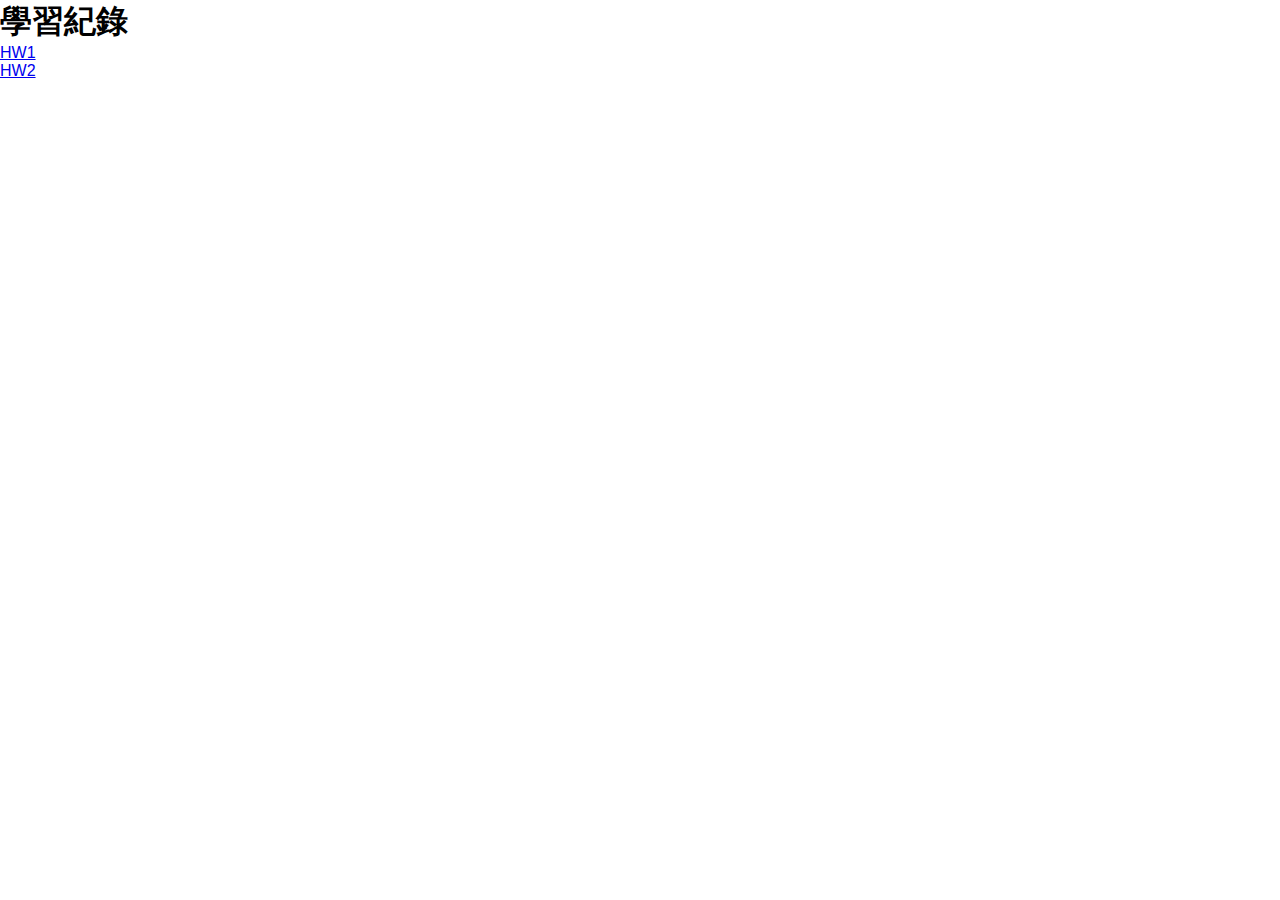
==== index.html @ 0e28525d "New" ====
<!DOCTYPE html>

<head>
    <meta charset="UTF-8">
    <meta name="viewport" content="width=device-width, initial-scale=1, maximum-scale=1.0">
    <meta http-equiv="X-UA-Compatible" content="IE=edge">
    <meta name="renderer" content="webkit">
    <title>學習紀錄</title>
    <link rel="stylesheet" href="CSS/notosanstc.css">
    <link rel="stylesheet" href="CSS/style.css">
</head>
<body>
    <h1>學習紀錄</h1>
    <ul>
        <li><a href="HW1/HW1.html">HW1</a></li>
        <li><a href="HW2/HW2.html">HW2</a></li>
    </ul>
</body>
</html>
---- CSS/notosanstc.css ----
/*
* Noto Sans TC (Chinese_traditional) http://www.google.com/fonts/earlyaccess
 */
@font-face {
  font-family: 'Noto Sans TC';
  font-style: normal;
  font-weight: 100;
  src: url(//fonts.gstatic.com/ea/notosanstc/v1/NotoSansTC-Thin.woff2) format('woff2'),
       url(//fonts.gstatic.com/ea/notosanstc/v1/NotoSansTC-Thin.woff) format('woff'),
       url(//fonts.gstatic.com/ea/notosanstc/v1/NotoSansTC-Thin.otf) format('opentype');
}
@font-face {
  font-family: 'Noto Sans TC';
  font-style: normal;
  font-weight: 300;
  src: url(//fonts.gstatic.com/ea/notosanstc/v1/NotoSansTC-Light.woff2) format('woff2'),
       url(//fonts.gstatic.com/ea/notosanstc/v1/NotoSansTC-Light.woff) format('woff'),
       url(//fonts.gstatic.com/ea/notosanstc/v1/NotoSansTC-Light.otf) format('opentype');
}
@font-face {
   font-family: 'Noto Sans TC';
   font-style: normal;
   font-weight: 400;
   src: url(//fonts.gstatic.com/ea/notosanstc/v1/NotoSansTC-Regular.woff2) format('woff2'),
        url(//fonts.gstatic.com/ea/notosanstc/v1/NotoSansTC-Regular.woff) format('woff'),
        url(//fonts.gstatic.com/ea/notosanstc/v1/NotoSansTC-Regular.otf) format('opentype');
 }
@font-face {
   font-family: 'Noto Sans TC';
   font-style: normal;
   font-weight: 500;
   src: url(//fonts.gstatic.com/ea/notosanstc/v1/NotoSansTC-Medium.woff2) format('woff2'),
        url(//fonts.gstatic.com/ea/notosanstc/v1/NotoSansTC-Medium.woff) format('woff'),
        url(//fonts.gstatic.com/ea/notosanstc/v1/NotoSansTC-Medium.otf) format('opentype');
 }
@font-face {
   font-family: 'Noto Sans TC';
   font-style: normal;
   font-weight: 700;
   src: url(//fonts.gstatic.com/ea/notosanstc/v1/NotoSansTC-Bold.woff2) format('woff2'),
        url(//fonts.gstatic.com/ea/notosanstc/v1/NotoSansTC-Bold.woff) format('woff'),
        url(//fonts.gstatic.com/ea/notosanstc/v1/NotoSansTC-Bold.otf) format('opentype');
 }
@font-face {
   font-family: 'Noto Sans TC';
   font-style: normal;
   font-weight: 900;
   src: url(//fonts.gstatic.com/ea/notosanstc/v1/NotoSansTC-Black.woff2) format('woff2'),
        url(//fonts.gstatic.com/ea/notosanstc/v1/NotoSansTC-Black.woff) format('woff'),
        url(//fonts.gstatic.com/ea/notosanstc/v1/NotoSansTC-Black.otf) format('opentype');
 }
---- CSS/style.css ----
*{
    font-family: notosanstc, sans-serif, Arial;
    box-sizing: border-box;
    margin: 0;
    padding: 0;
    -webkit-box-sizing:border-box;
    -moz-box-sizing:border-box;
    
}
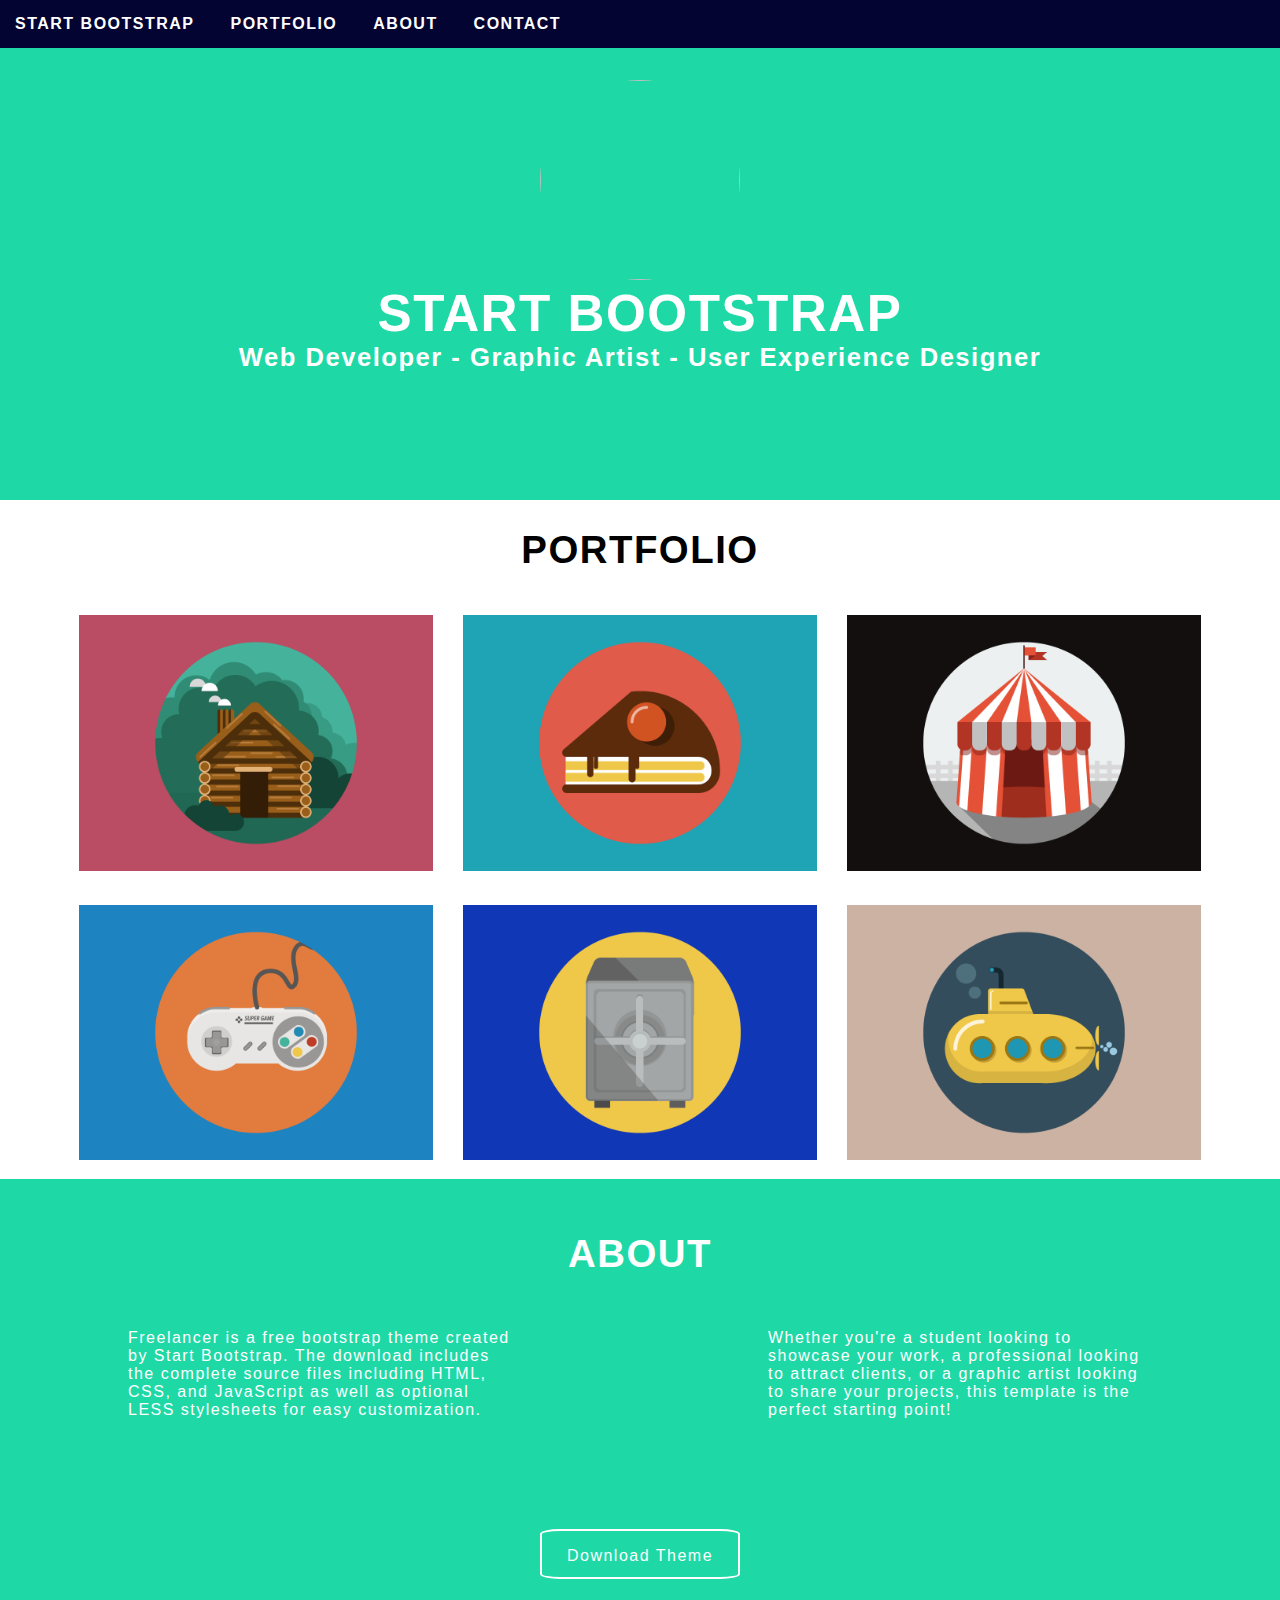
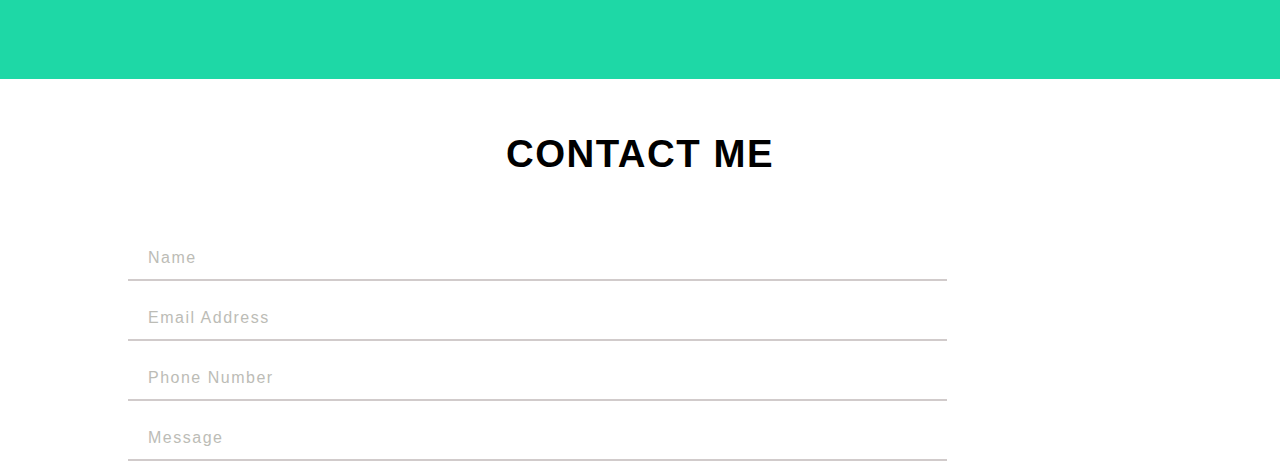
==== commit cabf2795: "upload" ====
--- a/index.html
+++ b/index.html
@@ -1,19 +1,101 @@
 <!DOCTYPE html>
-
+<html lang="en">
 <head>
     <meta charset="UTF-8">
     <meta name="viewport" content="width=device-width, initial-scale=1, maximum-scale=1.0">
     <meta http-equiv="X-UA-Compatible" content="IE=edge">
     <meta name="renderer" content="webkit">
-    <title>學習紀錄</title>
-    <link rel="stylesheet" href="CSS/notosanstc.css">
-    <link rel="stylesheet" href="CSS/style.css">
+    <link rel="stylesheet" href="CSS/hw6.css">
+    <title>HW6</title>
 </head>
 <body>
-    <h1>學習紀錄</h1>
-    <ul>
-        <li><a href="HW1/HW1.html">HW1</a></li>
-        <li><a href="HW2/HW2.html">HW2</a></li>
-    </ul>
+    <div class="row">
+         <div class="col-md-12">  
+            <nav>
+                 <ul>
+                    <li class="start"><a href="#">START BOOTSTRAP</a></li>
+                    <li><a href="#portfolio">PORTFOLIO</a></li>
+                    <li><a href="#about">ABOUT</a></li>
+                    <li><a href="#contact">CONTACT</a></li>
+                 </ul>
+            </nav>
+        </div>
+    </div>
+    <div class="row">
+       <div class="col-md-12">
+       <header>
+           <div class="imgkelly"><img src="img/kelly.jpg" alt=""></div>
+            <h1>START BOOTSTRAP</h1>
+            <h3>Web Developer - Graphic Artist - User Experience Designer</h3>
+        </header>
+        </div>
+    </div>
+    <section id="portfolio">
+     <div class="row">
+      <div class="container">
+       <h2>PORTFOLIO</h2>
+        <div class="col-md-4 col-sm-6">
+            <div class="thumbnail">
+            <a href="HW1/HW1.html" target="_blank"><img src="img/cabin.png" alt="">
+            </a>
+        </div></div>
+        <div class="col-md-4 col-sm-6">
+            <div class="thumbnail">
+            <a href="HW2/HW2.html" target="_blank"><img src="img/cake.png" alt="">
+                </a></div></div>
+        <div class="col-md-4 col-sm-6">
+            <div class="thumbnail">
+            <a href="iPhone/iPhone.html" target="_blank"><img src="img/circus.png" alt="">
+                </a></div></div>
+        <div class="col-md-4 col-sm-6">
+            <div class="thumbnail">
+            <a href="HW5/rw.html" target="_blank"><img src="img/game.png" alt="">
+                </a></div></div>
+        <div class="col-md-4 col-sm-6">
+            <div class="thumbnail">
+            <img src="img/safe.png" alt="">
+        </div></div>
+        <div class="col-md-4 col-sm-6">
+            <div class="thumbnail">
+            <img src="img/submarine.png" alt="">
+        </div></div>
+    </div>
+    </div>
+    </section>
+    
+    <section id="about">
+        <div class="row">
+            <div class="content">
+                <h2>ABOUT</h2>
+                <div class="col-md-6">
+                    <p>Freelancer is a free bootstrap theme created by Start Bootstrap. The download includes the complete source files including HTML, CSS, and JavaScript as well as optional LESS stylesheets for easy customization.</p>
+                </div>
+                <div class="col-md-6">
+                    <p>Whether you're a student looking to showcase your work, a professional looking to attract clients, or a graphic artist looking to share your projects, this template is the perfect starting point!</p>
+                </div>
+                <div class="col-md-12">
+                <div class="button">Download Theme</div>
+                </div>
+            </div>
+        </div>
+    </section>
+    
+    <section id="contact">
+          <div class="row">
+           <h2>CONTACT ME</h2>
+            <div class="col-md-12">
+               
+                   <div class="inputtext"><input type="text" name="Name" value="Name"><br></div>
+                   <div class="inputtext"><input type="text" name="Email" value="Email Address"><br></div>
+                   <div class="inputtext"><input type="text" name="Phone" value="Phone Number"><br></div>
+                   <div class="inputtext"><input type="text" name="Message" value="Message"></div>
+               </div>
+                
+            </div>
+        </div>
+        
+    </section>
+    
+    
 </body>
 </html>--- a/CSS/hw6.css
+++ b/CSS/hw6.css
@@ -0,0 +1,254 @@
+*{
+    font-size: 16px;
+    letter-spacing: 1.5px;
+    font-family: NotoSansTC-Regular, sans-serif, Arial;
+    box-sizing: border-box;
+    margin: 0;
+    padding: 0;
+    -webkit-box-sizing:border-box;
+    -moz-box-sizing:border-box;
+}
+
+.row:after{
+    content:"";
+    clear:both;
+    display:block; 
+}
+
+
+
+[class*="col-"]{
+    width:100%;
+    float:left;
+}
+
+nav{
+    position: fixed;
+    top:0;
+    width:100%;
+    background-color: #040433;
+
+   
+}
+
+nav ul>li {
+    list-style-type: none;
+    display: inline-block;
+    padding: 15px;
+    
+}
+
+li a {
+    text-decoration: none;
+    color: white;
+    font-weight: bold;
+}
+
+li a:hover:not(.start) {
+    color: #1ed8a6;
+}
+
+header {
+    background-color: #1ed8a6;
+    width:100%;
+    height: 500px;
+    text-align: center;
+/*    position: absolute;*/
+    
+}
+header .star{
+    width:100px;
+        
+}
+
+header img {
+    width:200px;
+    height: 200px;
+    border-radius: 50%;
+    margin-top: 80px;
+}
+
+header h1{
+    font-size: 4vw;
+    color: white;
+}
+
+heaer .star{
+    width:50%;
+    height: 150px;
+}
+
+header h3{
+    font-size: 2vw;
+    color: white;
+}
+
+.container{
+    width:90%;
+    margin: 0 auto;
+     overflow:auto;
+    
+    
+}
+.container h2{
+    font-size: 3vw;
+    color: black;
+    text-align: center;
+    height: 100px;
+    line-height: 100px;
+}
+
+.thumbnail{
+    margin: 15px;
+    }
+
+.thumbnail img{
+    width:100%;
+    height: auto;
+    }
+
+.thumbnail img:hover{
+    background-color: rgba(255, 255, 255, 1);
+}
+
+.content {
+    background-color: #1ed8a6;
+    height: 500px;
+    
+}
+
+.content h2{
+    font-size: 3vw;
+    color: white;
+    text-align: center;
+    line-height: 150px;
+}
+.content p{
+    height: 200px;
+    width: 60%;
+    color: white;
+    overflow: hidden;
+    margin:0 auto;
+     
+}
+.content .button{
+    margin: 0 auto;
+    height: 50px;
+    width: 200px;
+    line-height: 50px;
+    border:2px solid white;
+    border-radius: 10%;
+    text-align: center;
+    color: white;
+}
+.content .button:hover{
+    background-color: white;
+    color:#1ed8a6;
+}
+
+
+ 
+#contact h2{
+    font-size: 3vw;
+    text-align: center;
+    line-height: 150px;
+    
+}
+#contact .inputtext{
+   margin: 0 auto;
+   width: 80%;
+}
+input[type=text] {
+    width: 80%;
+    color: #bcbcb6;
+    padding: 12px 20px;
+    margin: 8px 0;
+    box-sizing: border-box;
+    border:none;
+    border-bottom:2px solid #d1cbcb;
+    
+}
+
+
+
+
+@media screen and (min-width:992px){
+    .col-md-1{
+        width:calc(100%*1/12);
+    }
+    .col-md-2{
+        width:calc(100%*2/12);
+    }
+    .col-md-3{
+        width:calc(100%*3/12);
+    }
+    .col-md-4{
+        width:calc(100%*4/12);
+    }
+    .col-md-5{
+        width:calc(100%*5/12);
+    }
+    .col-md-6{
+        width:calc(100%*6/12);
+    }
+    .col-md-7{
+        width:calc(100%*7/12);
+    }
+    .col-md-8{
+        width:calc(100%*8/12);
+    }
+    .col-md-9{
+        width:calc(100%*9/12);
+    }
+    .col-md-10{
+        width:calc(100%*10/12);
+    }
+    .col-md-11{
+        width:calc(100%*11/12);
+    }
+    .col-md-12{
+        width:calc(100%*12/12);
+    }
+}
+
+
+/*介於768~991*/
+
+@media screen and (min-width:768px) and (max-width:991px){
+    .col-sm-1{
+        width:calc(100%*1/12);
+    }
+    .col-sm-2{
+        width:calc(100%*2/12);
+    }
+    .col-sm-3{
+        width:calc(100%*3/12);
+    }
+    .col-sm-4{
+        width:calc(100%*4/12);
+    }
+    .col-sm-5{
+        width:calc(100%*5/12);
+    }
+    .col-sm-6{
+        width:calc(100%*6/12);
+    }
+    .col-sm-7{
+        width:calc(100%*7/12);
+    }
+    .col-sm-8{
+        width:calc(100%*8/12);
+    }
+    .col-sm-9{
+        width:calc(100%*9/12);
+    }
+    .col-sm-10{
+        width:calc(100%*10/12);
+    }
+    .col-sm-11{
+        width:calc(100%*11/12);
+    }
+    .col-sm-12{
+        width:calc(100%*12/12);
+    }
+}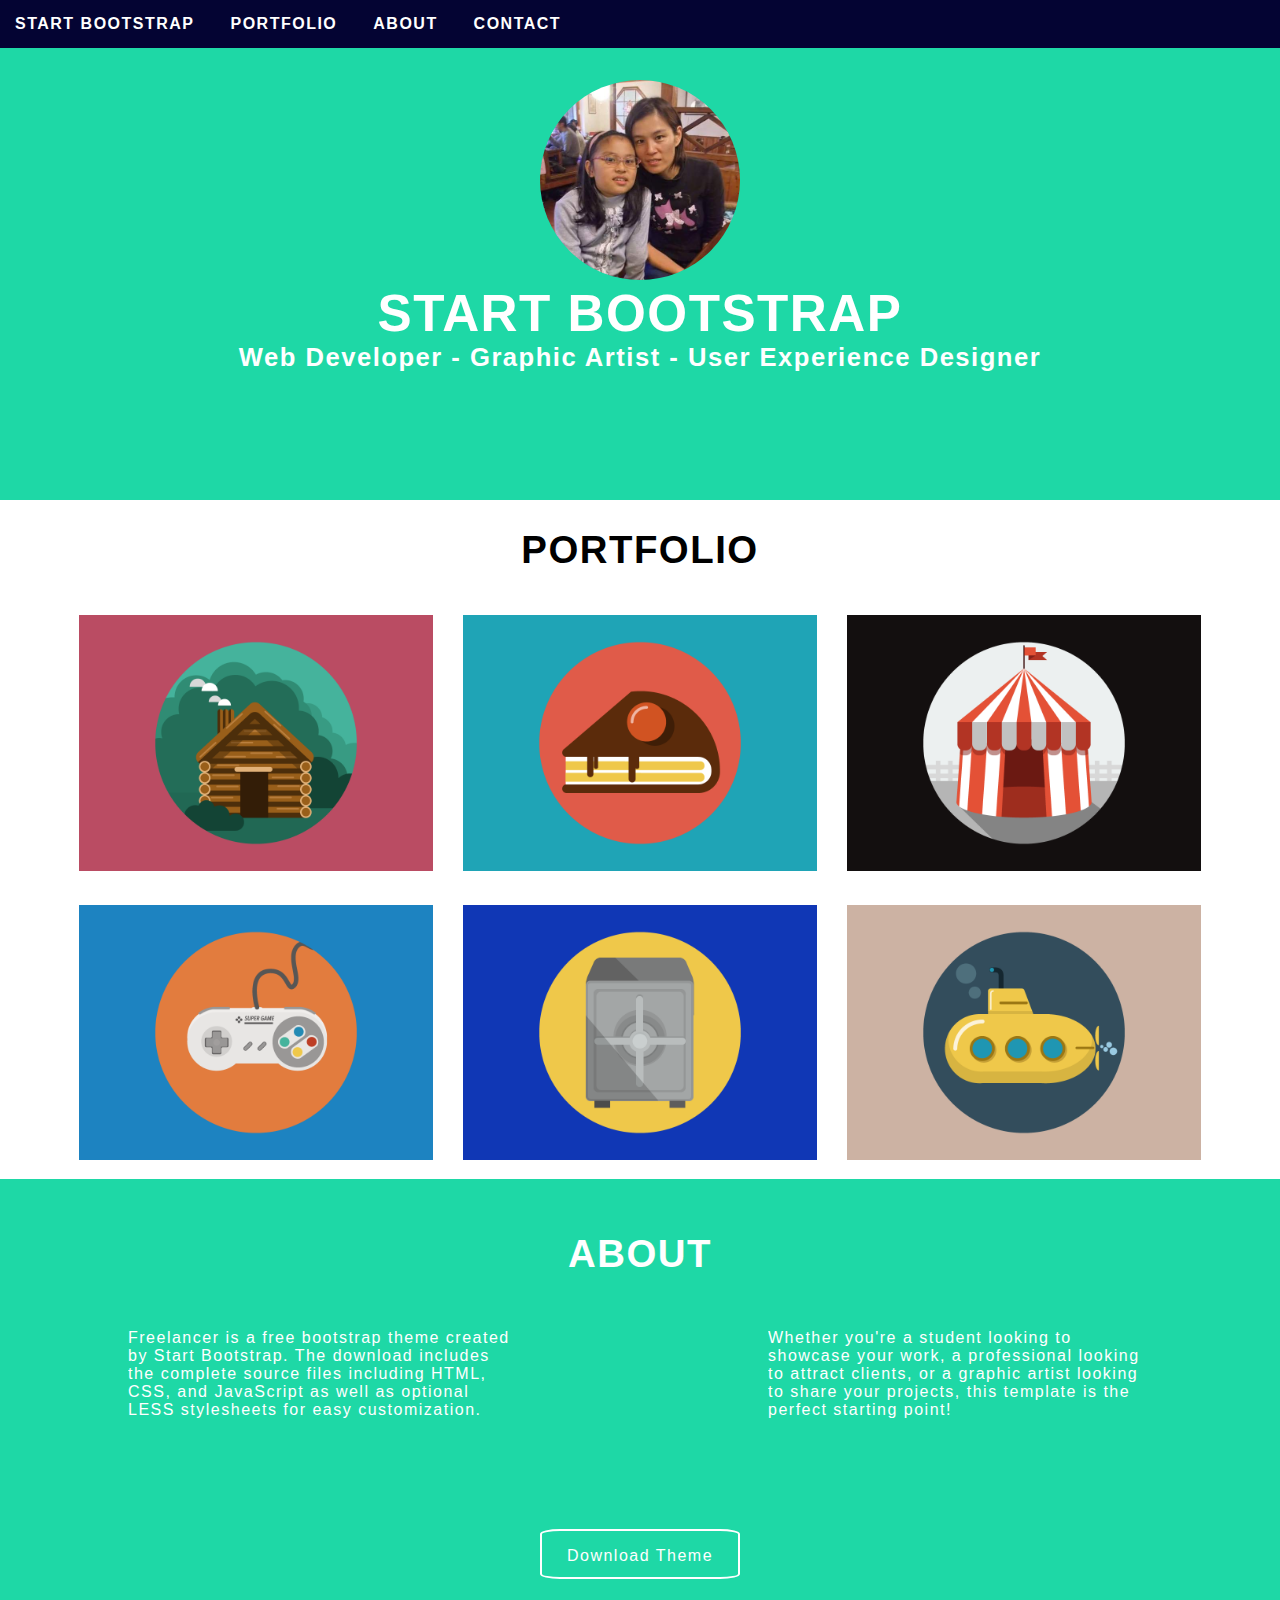
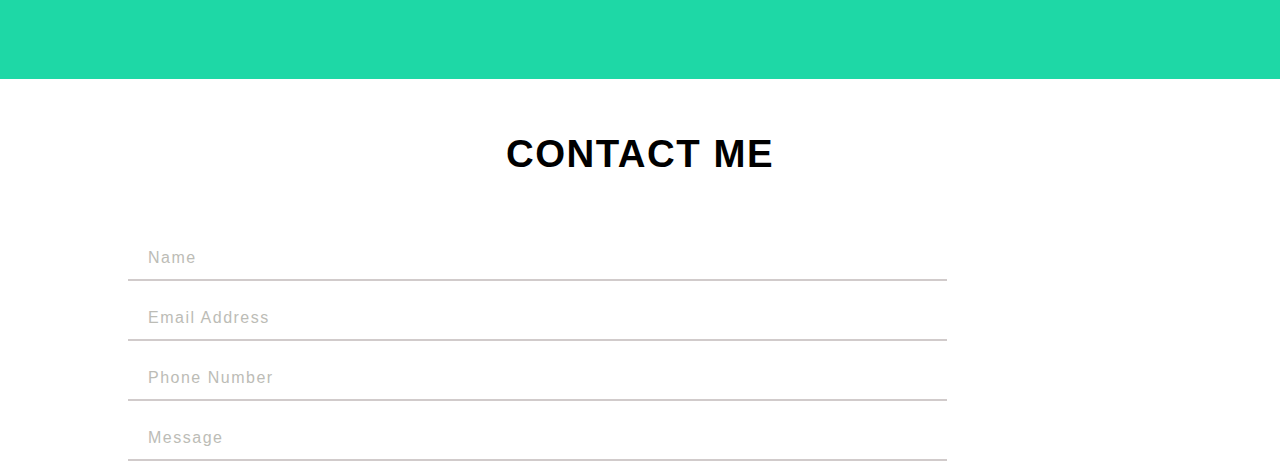
==== commit dc1d9d82: "Update index.html" ====
--- a/index.html
+++ b/index.html
@@ -24,7 +24,7 @@
     <div class="row">
        <div class="col-md-12">
        <header>
-           <div class="imgkelly"><img src="img/kelly.jpg" alt=""></div>
+           <div class="imgkelly"><img src="img/Kelly.jpg" alt=""></div>
             <h1>START BOOTSTRAP</h1>
             <h3>Web Developer - Graphic Artist - User Experience Designer</h3>
         </header>
@@ -98,4 +98,4 @@
     
     
 </body>
-</html>+</html>
